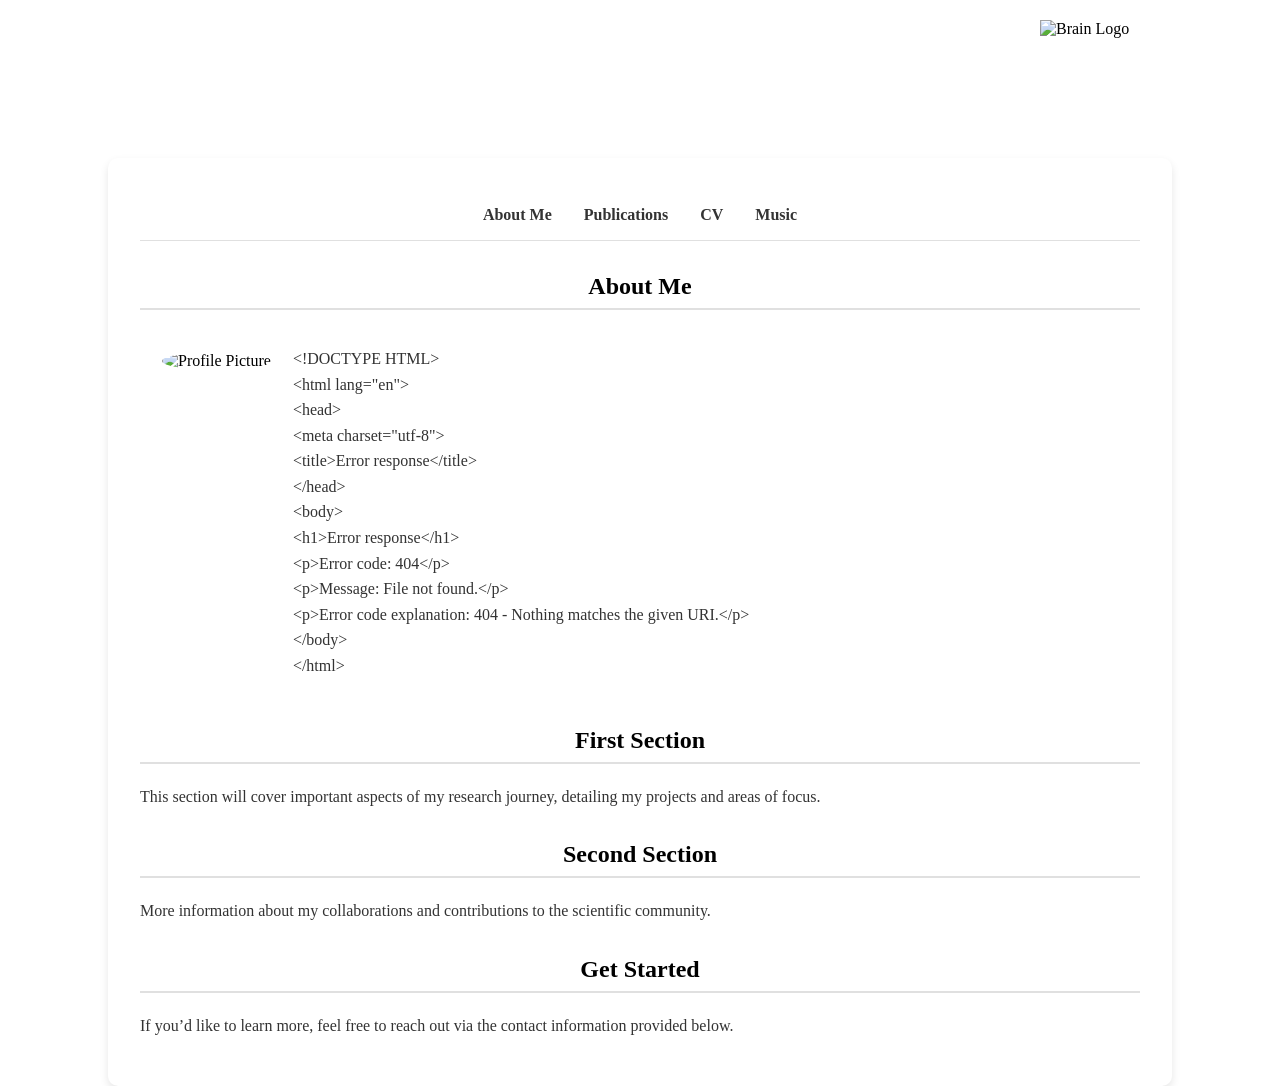
==== about-me.html @ f560476b "adding code to page" ====
<!DOCTYPE HTML>
<html>

<head>
    <title>Jamal Anton Williams | Personal Website</title>
    <meta charset="utf-8" />
    <meta name="viewport" content="width=device-width, initial-scale=1, user-scalable=no" />
    <meta name="description" content="Personal website of Jamal A. Williams" />
    <meta name="keywords" content="neuroscience, cognitive neuroscience, research" />
    <link rel="stylesheet" href="assets/css/main.css" />
    <style>
        /* Custom styling for images */
        .profile-pic {
            width: 200px;
            border-radius: 50%;
            border: 2px solid #fff;
            margin: 20px;
            /* Adjust to move the image slightly away from the text */
        }

        .brain-logo {
            position: absolute;
            top: 20px;
            right: 20px;
            width: 220px;
        }

        .pattern-matrix {
            position: absolute;
            top: 20px;
            left: 20px;
            width: 150px;
        }

        /* Main white box */
        .main-section {
            background-color: white;
            padding: 2rem;
            border-radius: 10px;
            box-shadow: 0 4px 8px rgba(0, 0, 0, 0.1);
            margin: 0 auto;
            max-width: 1000px;
            /* Adjusted width */
            position: relative;
            top: 150px;
            /* Adjust this for vertical control */
        }

        /* Add name in the top center of the colored background */
        .header-name {
            position: absolute;
            top: 40px;
            /* Adjust this value for vertical alignment */
            left: 50%;
            transform: translateX(-50%);
            color: white;
            font-size: 48px;
            font-weight: bold;
        }

        /* Navigation tabs - attached to the main white box */
        .nav-bar {
            background-color: white;
            text-align: center;
            padding: 1rem 0;
            border-bottom: 1px solid #e0e0e0;
        }

        .nav-bar ul {
            padding: 0;
            margin: 0;
            list-style-type: none;
            display: flex;
            justify-content: center;
        }

        .nav-bar ul li {
            margin: 0 1rem;
        }

        .nav-bar ul li a {
            text-decoration: none;
            font-weight: bold;
            color: #333;
        }

        .nav-bar ul li a:hover {
            text-decoration: underline;
        }

        /* Section dividers and text formatting */
        section {
            margin-top: 2rem;
        }

        section h2 {
            border-bottom: 2px solid #e0e0e0;
            padding-bottom: 0.5rem;
            text-align: center;
            /* Center the section heading */
        }

        section p {
            line-height: 1.6;
            color: #333;
        }

        /* Flexbox to align the profile picture and text side by side */
        .about-section {
            display: flex;
            flex-wrap: wrap;
            /* Allow text to wrap beneath the image */
            align-items: flex-start;
        }

        .about-section .text-content {
            flex: 1;
            padding-right: 20px;
            max-width: 700px;
            /* Shrinks the width of the text */
        }

        .about-section .profile-container {
            flex-shrink: 0;
            align-self: flex-start;
            /* Moves the image up */
        }

        /* Styling for the grey line with "About Me" in the middle */
        /*.about-heading {
            display: flex;
            align-items: center;
            text-align: center;
        }

        .about-heading::before,
        .about-heading::after {
            content: '';
            flex: 1;
            border-bottom: 2px solid #e0e0e0;
            margin: 0 1rem;
        }

        .about-heading h2 {
            margin: 0;
            white-space: nowrap;
        } */
    </style>
</head>

<body class="is-preload">

    <!-- Wrapper -->
    <div id="wrapper">

        <!-- Add Brain Logo -->
        <img src="images/brain_with_curved_staff.png" alt="Brain Logo" class="brain-logo" />

        <!-- Name in the center -->
        <div class="header-name">Jamal Anton Williams</div>

        <!-- Main Section with Tabs -->
        <div class="main-section">
            <!-- Navigation Bar (tabs) attached to the white box -->
            <div class="nav-bar">
                <ul>
                    <li><a href="about-me.html">About Me</a></li>
                    <li><a href="publications.html">Publications</a></li>
                    <li><a href="cv.html">CV</a></li>
                    <li><a href="music.html">Music</a></li>
                </ul>
            </div>

            <!-- About Me Section -->
            <section id="about-me">
                <div class="about-heading">
                    <h2>About Me</h2>
                </div>
                <div class="about-section">
                    <div class="profile-container">
                        <img src="images/webpage_photo_1.png" alt="Profile Picture" class="profile-pic" />
                    </div>
                    <div class="text-content">
                        <p id="about-me-content">Loading About Me...</p>
                        <script>
                            // Load the about_me.txt content
                            fetch('about_me.txt')
                                .then(response => response.text())
                                .then(data => {
                                    document.getElementById('about-me-content').innerText = data;
                                })
                                .catch(error => {
                                    document.getElementById('about-me-content').innerText = "Error loading About Me content.";
                                    console.error('Error:', error);
                                });
                        </script>
                    </div>
                </div>
            </section>

            <section id="first-section">
                <header>
                    <h2>First Section</h2>
                </header>
                <p>This section will cover important aspects of my research journey, detailing my projects and areas of
                    focus.</p>
            </section>

            <section id="second-section">
                <header>
                    <h2>Second Section</h2>
                </header>
                <p>More information about my collaborations and contributions to the scientific community.</p>
            </section>

            <section id="get-started">
                <header>
                    <h2>Get Started</h2>
                </header>
                <p>If you’d like to learn more, feel free to reach out via the contact information provided below.</p>
            </section>
        </div>

    </div>

    <!-- Scripts -->
    <script src="assets/js/jquery.min.js"></script>
    <script src="assets/js/jquery.scrolly.min.js"></script>
    <script src="assets/js/browser.min.js"></script>
    <script src="assets/js/breakpoints.min.js"></script>
    <script src="assets/js/util.js"></script>
    <script src="assets/js/main.js"></script>

</body>

</html>
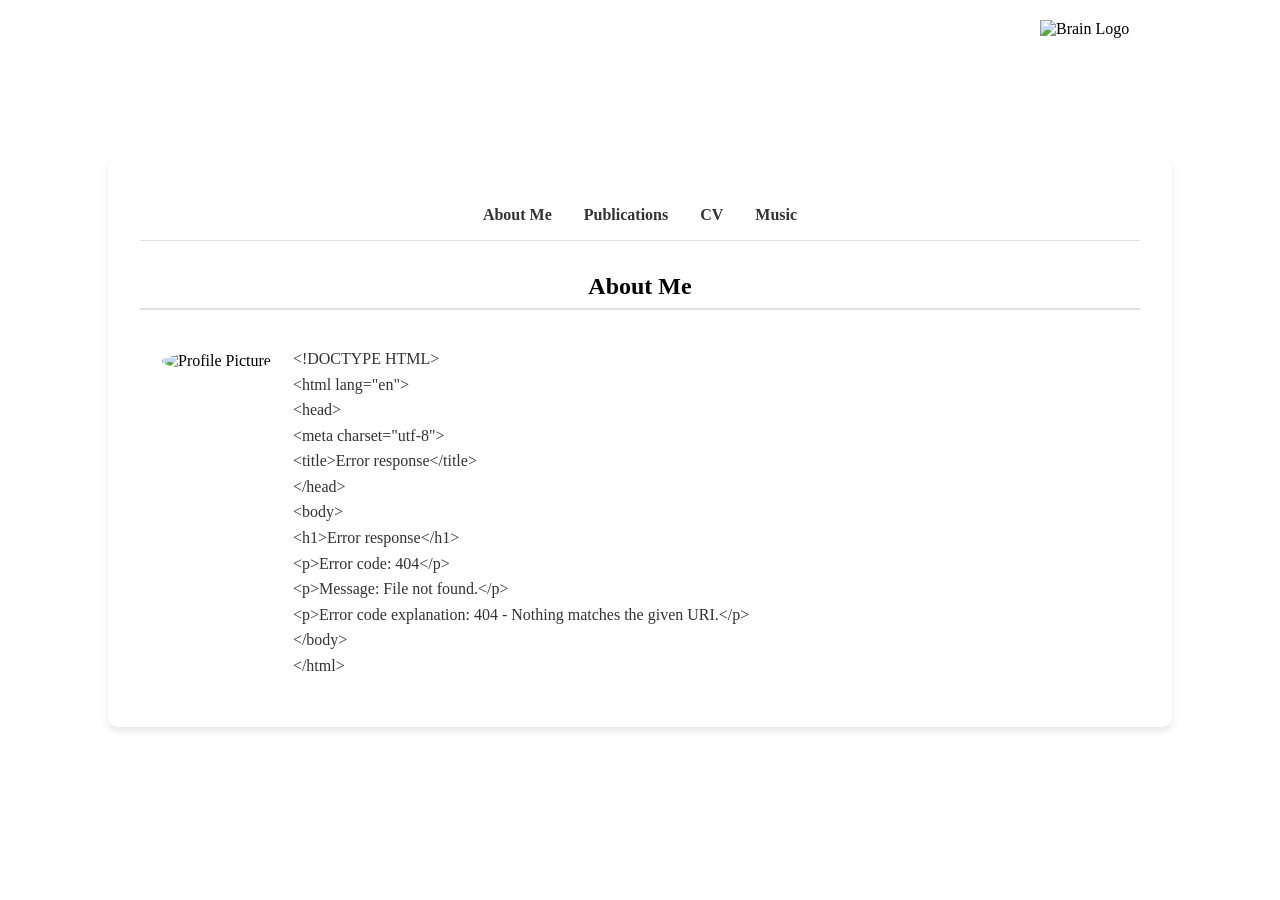
==== commit 09cba50c: "remove last three sections" ====
--- a/about-me.html
+++ b/about-me.html
@@ -2,20 +2,18 @@
 <html>
 
 <head>
-    <title>Jamal Anton Williams | Personal Website</title>
+    <title>Jamal A. Williams | Personal Website</title>
     <meta charset="utf-8" />
     <meta name="viewport" content="width=device-width, initial-scale=1, user-scalable=no" />
     <meta name="description" content="Personal website of Jamal A. Williams" />
     <meta name="keywords" content="neuroscience, cognitive neuroscience, research" />
     <link rel="stylesheet" href="assets/css/main.css" />
     <style>
-        /* Custom styling for images */
         .profile-pic {
             width: 200px;
             border-radius: 50%;
             border: 2px solid #fff;
             margin: 20px;
-            /* Adjust to move the image slightly away from the text */
         }
 
         .brain-logo {
@@ -32,7 +30,6 @@
             width: 150px;
         }
 
-        /* Main white box */
         .main-section {
             background-color: white;
             padding: 2rem;
@@ -40,17 +37,13 @@
             box-shadow: 0 4px 8px rgba(0, 0, 0, 0.1);
             margin: 0 auto;
             max-width: 1000px;
-            /* Adjusted width */
             position: relative;
             top: 150px;
-            /* Adjust this for vertical control */
         }
 
-        /* Add name in the top center of the colored background */
         .header-name {
             position: absolute;
             top: 40px;
-            /* Adjust this value for vertical alignment */
             left: 50%;
             transform: translateX(-50%);
             color: white;
@@ -58,7 +51,6 @@
             font-weight: bold;
         }
 
-        /* Navigation tabs - attached to the main white box */
         .nav-bar {
             background-color: white;
             text-align: center;
@@ -88,7 +80,6 @@
             text-decoration: underline;
         }
 
-        /* Section dividers and text formatting */
         section {
             margin-top: 2rem;
         }
@@ -97,7 +88,6 @@
             border-bottom: 2px solid #e0e0e0;
             padding-bottom: 0.5rem;
             text-align: center;
-            /* Center the section heading */
         }
 
         section p {
@@ -105,11 +95,9 @@
             color: #333;
         }
 
-        /* Flexbox to align the profile picture and text side by side */
         .about-section {
             display: flex;
             flex-wrap: wrap;
-            /* Allow text to wrap beneath the image */
             align-items: flex-start;
         }
 
@@ -117,51 +105,23 @@
             flex: 1;
             padding-right: 20px;
             max-width: 700px;
-            /* Shrinks the width of the text */
         }
 
         .about-section .profile-container {
             flex-shrink: 0;
             align-self: flex-start;
-            /* Moves the image up */
         }
-
-        /* Styling for the grey line with "About Me" in the middle */
-        /*.about-heading {
-            display: flex;
-            align-items: center;
-            text-align: center;
-        }
-
-        .about-heading::before,
-        .about-heading::after {
-            content: '';
-            flex: 1;
-            border-bottom: 2px solid #e0e0e0;
-            margin: 0 1rem;
-        }
-
-        .about-heading h2 {
-            margin: 0;
-            white-space: nowrap;
-        } */
     </style>
 </head>
 
 <body class="is-preload">
 
-    <!-- Wrapper -->
     <div id="wrapper">
 
-        <!-- Add Brain Logo -->
         <img src="images/brain_with_curved_staff.png" alt="Brain Logo" class="brain-logo" />
+        <div class="header-name">Jamal A. Williams</div>
 
-        <!-- Name in the center -->
-        <div class="header-name">Jamal Anton Williams</div>
-
-        <!-- Main Section with Tabs -->
         <div class="main-section">
-            <!-- Navigation Bar (tabs) attached to the white box -->
             <div class="nav-bar">
                 <ul>
                     <li><a href="about-me.html">About Me</a></li>
@@ -171,7 +131,6 @@
                 </ul>
             </div>
 
-            <!-- About Me Section -->
             <section id="about-me">
                 <div class="about-heading">
                     <h2>About Me</h2>
@@ -183,7 +142,6 @@
                     <div class="text-content">
                         <p id="about-me-content">Loading About Me...</p>
                         <script>
-                            // Load the about_me.txt content
                             fetch('about_me.txt')
                                 .then(response => response.text())
                                 .then(data => {
@@ -197,33 +155,9 @@
                     </div>
                 </div>
             </section>
-
-            <section id="first-section">
-                <header>
-                    <h2>First Section</h2>
-                </header>
-                <p>This section will cover important aspects of my research journey, detailing my projects and areas of
-                    focus.</p>
-            </section>
-
-            <section id="second-section">
-                <header>
-                    <h2>Second Section</h2>
-                </header>
-                <p>More information about my collaborations and contributions to the scientific community.</p>
-            </section>
-
-            <section id="get-started">
-                <header>
-                    <h2>Get Started</h2>
-                </header>
-                <p>If you’d like to learn more, feel free to reach out via the contact information provided below.</p>
-            </section>
         </div>
-
     </div>
 
-    <!-- Scripts -->
     <script src="assets/js/jquery.min.js"></script>
     <script src="assets/js/jquery.scrolly.min.js"></script>
     <script src="assets/js/browser.min.js"></script>
@@ -233,4 +167,5 @@
 
 </body>
 
-</html>+</html>
+
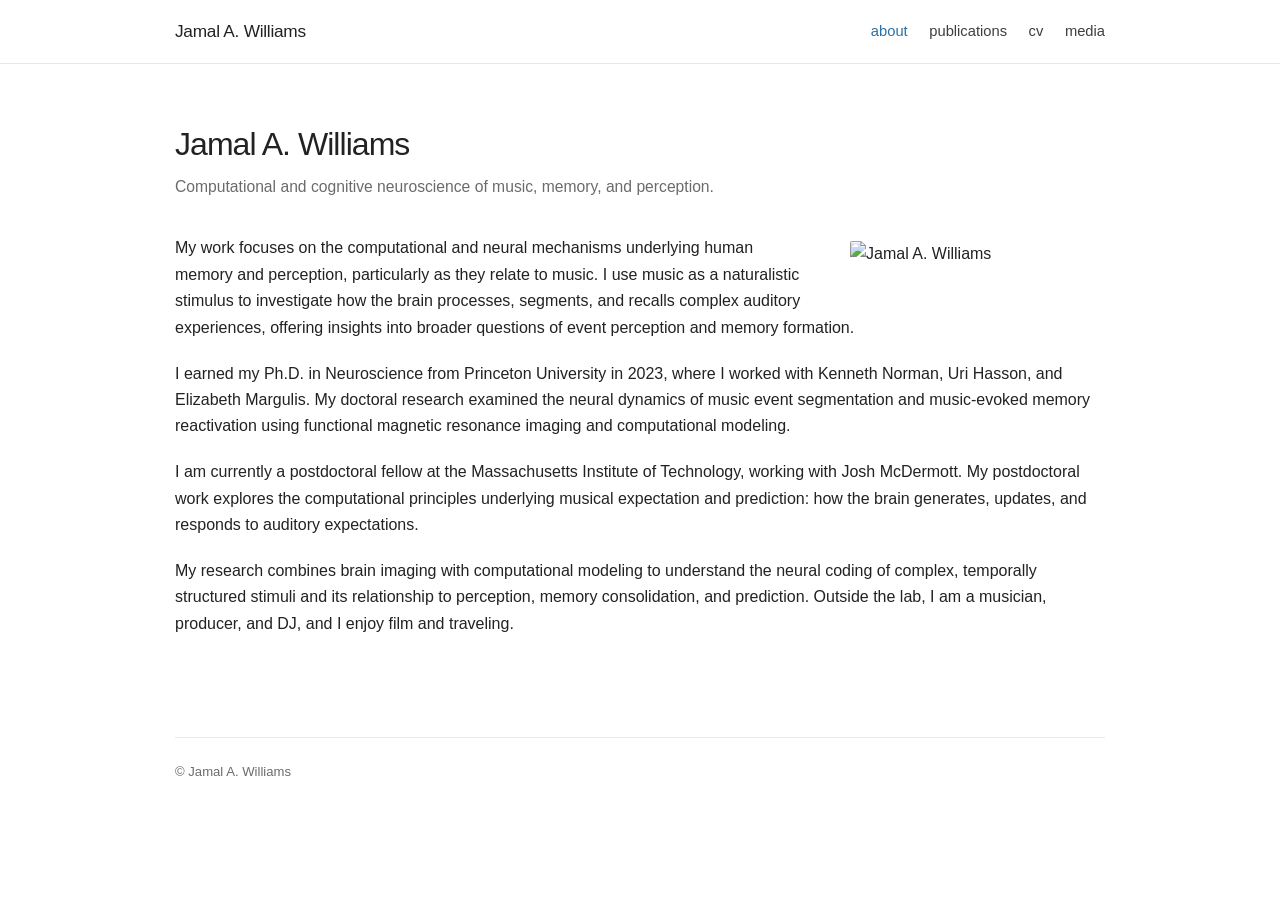
==== commit aeed877d: "Restyle personal site with academic portfolio layout" ====
--- a/about-me.html
+++ b/about-me.html
@@ -1,171 +1,10 @@
-<!DOCTYPE HTML>
-<html>
-
-<head>
-    <title>Jamal A. Williams | Personal Website</title>
-    <meta charset="utf-8" />
-    <meta name="viewport" content="width=device-width, initial-scale=1, user-scalable=no" />
-    <meta name="description" content="Personal website of Jamal A. Williams" />
-    <meta name="keywords" content="neuroscience, cognitive neuroscience, research" />
-    <link rel="stylesheet" href="assets/css/main.css" />
-    <style>
-        .profile-pic {
-            width: 200px;
-            border-radius: 50%;
-            border: 2px solid #fff;
-            margin: 20px;
-        }
-
-        .brain-logo {
-            position: absolute;
-            top: 20px;
-            right: 20px;
-            width: 220px;
-        }
-
-        .pattern-matrix {
-            position: absolute;
-            top: 20px;
-            left: 20px;
-            width: 150px;
-        }
-
-        .main-section {
-            background-color: white;
-            padding: 2rem;
-            border-radius: 10px;
-            box-shadow: 0 4px 8px rgba(0, 0, 0, 0.1);
-            margin: 0 auto;
-            max-width: 1000px;
-            position: relative;
-            top: 150px;
-        }
-
-        .header-name {
-            position: absolute;
-            top: 40px;
-            left: 50%;
-            transform: translateX(-50%);
-            color: white;
-            font-size: 48px;
-            font-weight: bold;
-        }
-
-        .nav-bar {
-            background-color: white;
-            text-align: center;
-            padding: 1rem 0;
-            border-bottom: 1px solid #e0e0e0;
-        }
-
-        .nav-bar ul {
-            padding: 0;
-            margin: 0;
-            list-style-type: none;
-            display: flex;
-            justify-content: center;
-        }
-
-        .nav-bar ul li {
-            margin: 0 1rem;
-        }
-
-        .nav-bar ul li a {
-            text-decoration: none;
-            font-weight: bold;
-            color: #333;
-        }
-
-        .nav-bar ul li a:hover {
-            text-decoration: underline;
-        }
-
-        section {
-            margin-top: 2rem;
-        }
-
-        section h2 {
-            border-bottom: 2px solid #e0e0e0;
-            padding-bottom: 0.5rem;
-            text-align: center;
-        }
-
-        section p {
-            line-height: 1.6;
-            color: #333;
-        }
-
-        .about-section {
-            display: flex;
-            flex-wrap: wrap;
-            align-items: flex-start;
-        }
-
-        .about-section .text-content {
-            flex: 1;
-            padding-right: 20px;
-            max-width: 700px;
-        }
-
-        .about-section .profile-container {
-            flex-shrink: 0;
-            align-self: flex-start;
-        }
-    </style>
-</head>
-
-<body class="is-preload">
-
-    <div id="wrapper">
-
-        <img src="images/brain_with_curved_staff.png" alt="Brain Logo" class="brain-logo" />
-        <div class="header-name">Jamal A. Williams</div>
-
-        <div class="main-section">
-            <div class="nav-bar">
-                <ul>
-                    <li><a href="about-me.html">About Me</a></li>
-                    <li><a href="publications.html">Publications</a></li>
-                    <li><a href="cv.html">CV</a></li>
-                    <li><a href="music.html">Music</a></li>
-                </ul>
-            </div>
-
-            <section id="about-me">
-                <div class="about-heading">
-                    <h2>About Me</h2>
-                </div>
-                <div class="about-section">
-                    <div class="profile-container">
-                        <img src="images/webpage_photo_1.png" alt="Profile Picture" class="profile-pic" />
-                    </div>
-                    <div class="text-content">
-                        <p id="about-me-content">Loading About Me...</p>
-                        <script>
-                            fetch('about_me.txt')
-                                .then(response => response.text())
-                                .then(data => {
-                                    document.getElementById('about-me-content').innerText = data;
-                                })
-                                .catch(error => {
-                                    document.getElementById('about-me-content').innerText = "Error loading About Me content.";
-                                    console.error('Error:', error);
-                                });
-                        </script>
-                    </div>
-                </div>
-            </section>
-        </div>
-    </div>
-
-    <script src="assets/js/jquery.min.js"></script>
-    <script src="assets/js/jquery.scrolly.min.js"></script>
-    <script src="assets/js/browser.min.js"></script>
-    <script src="assets/js/breakpoints.min.js"></script>
-    <script src="assets/js/util.js"></script>
-    <script src="assets/js/main.js"></script>
-
-</body>
-
+<!doctype html>
+<html lang="en">
+  <head>
+    <meta charset="utf-8">
+    <meta http-equiv="refresh" content="0; url=index.html">
+    <link rel="canonical" href="index.html">
+    <title>About | Jamal A. Williams</title>
+  </head>
+  <body><p>Redirecting to <a href="index.html">Jamal A. Williams</a>.</p></body>
 </html>
-
